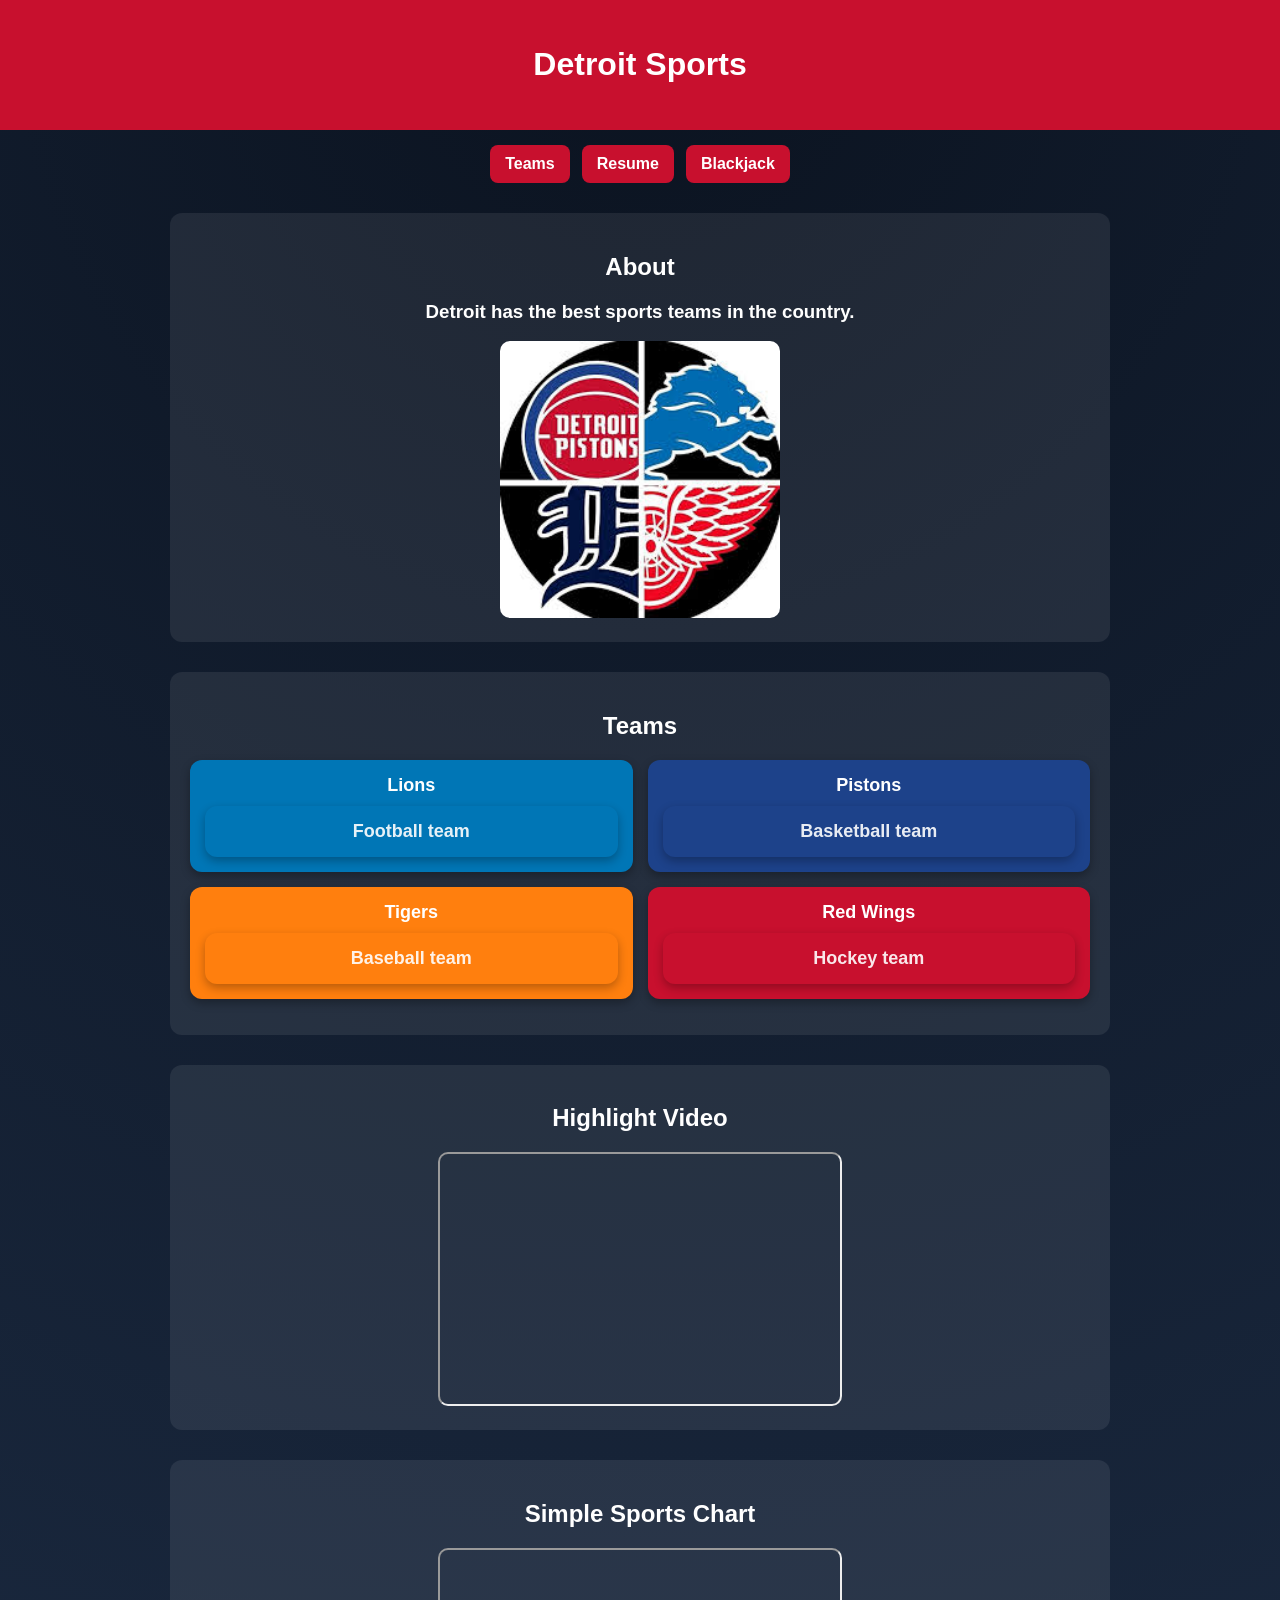
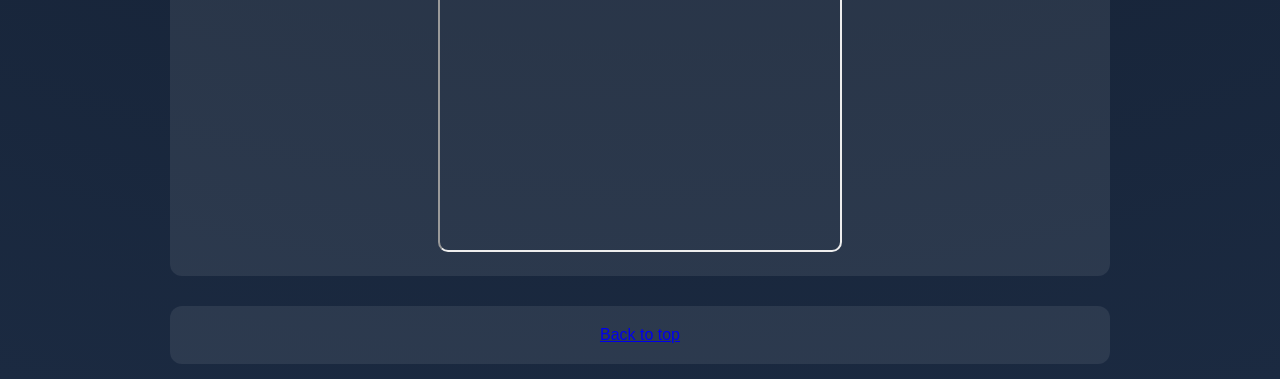
==== fromScratch.html @ 0b77a7d1 "Add files via upload" ====
<!DOCTYPE html>
<html>
<head>
  <link href="mystyle.css" rel="stylesheet">

    <title>Detroit Sports</title>
</head>

<body>

    <!-- Header -->
    <div class="header">
        <h1>Detroit Sports</h1>
    </div>

    <div class="nav">
    <a class="button" href="#teams">Teams</a>

    <a class="button" href="index.html">Resume</a>
    <a class="button" href="webapp.html">Blackjack</a>
</div>

    <!-- Intro -->
    <div class="box">
        <h2>About</h2>
        <h3>Detroit has the best sports teams in the country.</h3>
        <img src="detroit.jpeg" alt="All professional teams in detroit">
    </div>

    <!-- Teams (anchor) -->
    <div class="box" id="teams">
        <h2>Teams</h2>

        <ol>
            <li class="lions">Lions
        <ul>
        <li>Football team</li>
        </ul>
            </li>
            <li class="pistons">Pistons
    <ul>
        <li>Basketball team</li>
    </ul>
</li>

            <li class="tigers">Tigers
    <ul>
        <li>Baseball team</li>
    </ul>
</li>
<li class="redwings">Red Wings
    <ul>
        <li>Hockey team</li>
    </ul>
</li>
    </div>

    <!-- YouTube -->
    <div class="box">
        <h2>Highlight Video</h2>

        <iframe width="400" height="250"
        src="https://www.youtube.com/embed/dQw4w9WgXcQ"
        allowfullscreen>
        </iframe>
    </div>

    <!-- SIMPLE Tableau -->
    <div class="box">
        <h2>Simple Sports Chart</h2>

        <iframe 
        src="https://public.tableau.com/views/RegionalSampleWorkbook/Storms?:embed=y&:display_count=yes"
        width="400" height="300">
        </iframe>

    </div>

    <!-- Back link -->
    <div class="box">
        <a href="fromScratch.html">Back to top</a>
    </div>

</body>
</html>
---- mystyle.css ----
/* Background */
body {
    margin: 0;
    font-family: Arial, Helvetica, sans-serif;
    background: radial-gradient(circle at top, #0b1320, #1b2a41);
    color: white;

    display: flex;
    flex-direction: column;
    align-items: center;
}

/* Header */
.header {
    width: 100%;
    text-align: center;
    padding: 25px;
    background: #c8102e;
}

/* NAV */
.nav {
    display: flex;
    justify-content: center;
    gap: 12px;
    margin: 15px;
}

/* ALL BUTTONS RED */
.button {
    background: #c8102e;
    color: white;
    padding: 10px 15px;
    border-radius: 8px;
    text-decoration: none;
    font-weight: bold;
    transition: 0.2s;
}

.button:hover {
    transform: scale(1.05);
    opacity: 0.85;
}

/* BOXES */
.box {
    width: 75%;
    max-width: 900px;
    margin: 15px;
    padding: 20px;
    background: rgba(255, 255, 255, 0.08);
    border-radius: 12px;
    text-align: center;
}

/* IMAGE */
img {
    width: 280px;
    border-radius: 10px;
}

/* ========================= */
/* TEAMS GRID               */
/* ========================= */

#teams ol {
    list-style: none;
    padding: 0;
    display: grid;
    grid-template-columns: 1fr 1fr;
    gap: 15px;
}

/* base team card */
#teams li {
    padding: 15px;
    border-radius: 12px;
    font-size: 18px;
    font-weight: bold;
    text-align: center;
    box-shadow: 0 4px 10px rgba(0,0,0,0.3);
}

/* individual team colors */
.lions {
    background: #0076b6; /* blue */
}

.pistons {
    background: #1d428a; /* darker blue */
}

.tigers {
    background: #ff7f0e; /* orange */
}

.redwings {
    background: #c8102e; /* red */
}

/* nested list */
#teams ul {
    margin-top: 10px;
    padding: 0;
    list-style: none;
    font-weight: normal;
    font-size: 14px;
    opacity: 0.9;
}

/* iframe */
iframe {
    border-radius: 10px;
}
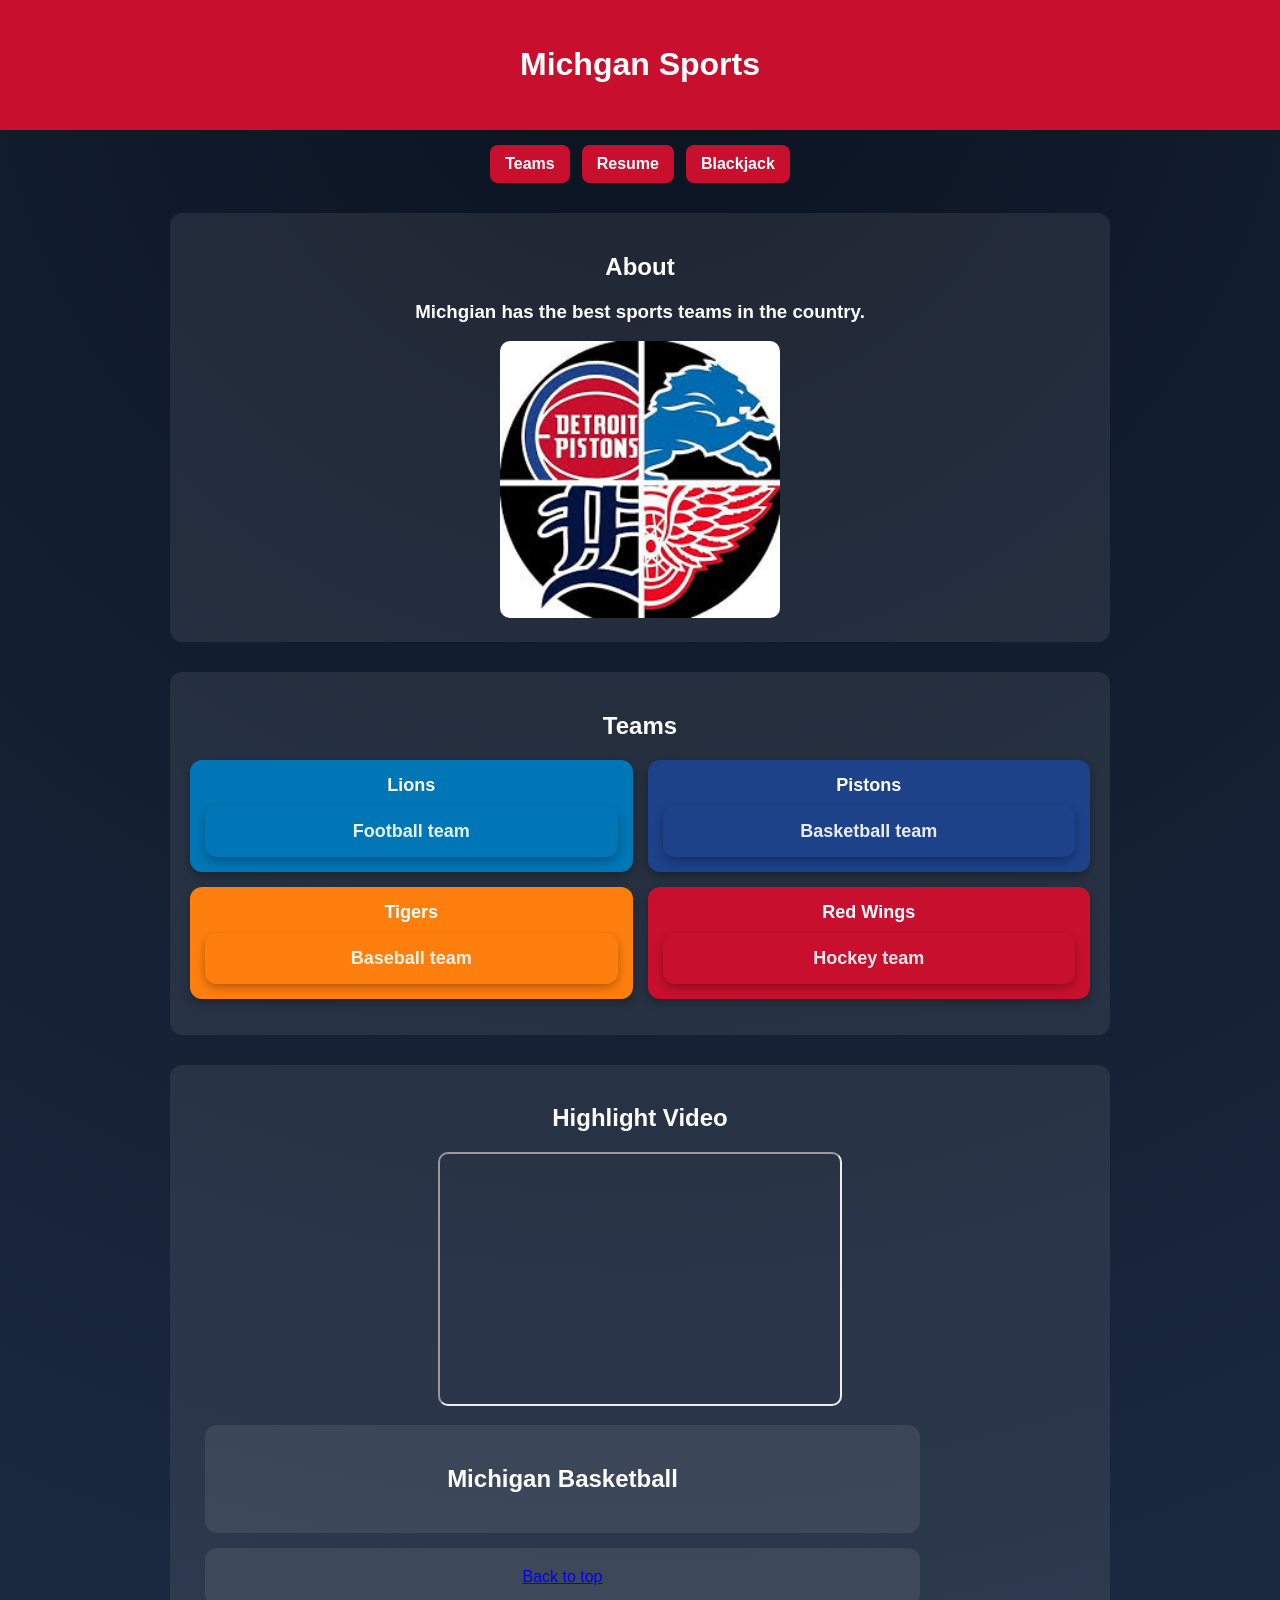
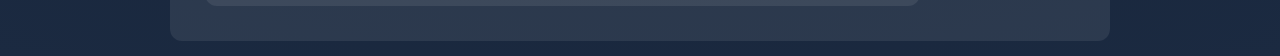
==== commit 9da0ab73: "Add files via upload" ====
--- a/fromScratch.html
+++ b/fromScratch.html
@@ -3,14 +3,14 @@
 <head>
   <link href="mystyle.css" rel="stylesheet">
 
-    <title>Detroit Sports</title>
+    <title>Michigan Sports</title>
 </head>
 
 <body>
 
     <!-- Header -->
     <div class="header">
-        <h1>Detroit Sports</h1>
+        <h1>Michgan Sports</h1>
     </div>
 
     <div class="nav">
@@ -23,7 +23,7 @@
     <!-- Intro -->
     <div class="box">
         <h2>About</h2>
-        <h3>Detroit has the best sports teams in the country.</h3>
+        <h3>Michgian has the best sports teams in the country.</h3>
         <img src="detroit.jpeg" alt="All professional teams in detroit">
     </div>
 
@@ -57,25 +57,20 @@
 
     <!-- YouTube -->
     <div class="box">
-        <h2>Highlight Video</h2>
+      <h2>Highlight Video</h2>
 
-        <iframe width="400" height="250"
-        src="https://www.youtube.com/embed/dQw4w9WgXcQ"
-        allowfullscreen>
-        </iframe>
-    </div>
+<iframe width="400" height="250"
+src="https://www.youtube.com/embed/hIdu0R9-fLU"
+allowfullscreen>
+</iframe>
 
     <!-- SIMPLE Tableau -->
     <div class="box">
-        <h2>Simple Sports Chart</h2>
+        <h2>Michigan Basketball</h2>
 
-        <iframe 
-        src="https://public.tableau.com/views/RegionalSampleWorkbook/Storms?:embed=y&:display_count=yes"
-        width="400" height="300">
-        </iframe>
+        <div class='tableauPlaceholder' id='viz1776716819221' style='position: relative'><noscript><a href='#'><img alt='2324vs2425 ' src='https:&#47;&#47;public.tableau.com&#47;static&#47;images&#47;7T&#47;7TD5TTHXG&#47;1_rss.png' style='border: none' /></a></noscript><object class='tableauViz'  style='display:none;'><param name='host_url' value='https%3A%2F%2Fpublic.tableau.com%2F' /> <param name='embed_code_version' value='3' /> <param name='path' value='shared&#47;7TD5TTHXG' /> <param name='toolbar' value='yes' /><param name='static_image' value='https:&#47;&#47;public.tableau.com&#47;static&#47;images&#47;7T&#47;7TD5TTHXG&#47;1.png' /> <param name='animate_transition' value='yes' /><param name='display_static_image' value='yes' /><param name='display_spinner' value='yes' /><param name='display_overlay' value='yes' /><param name='display_count' value='yes' /><param name='language' value='en-US' /></object></div>                <script type='text/javascript'>                    var divElement = document.getElementById('viz1776716819221');                    var vizElement = divElement.getElementsByTagName('object')[0];                    if ( divElement.offsetWidth > 800 ) { vizElement.style.width='900px';vizElement.style.height='1227px';} else if ( divElement.offsetWidth > 500 ) { vizElement.style.width='900px';vizElement.style.height='1227px';} else { vizElement.style.width='100%';vizElement.style.height='1327px';}                     var scriptElement = document.createElement('script');                    scriptElement.src = 'https://public.tableau.com/javascripts/api/viz_v1.js';                    vizElement.parentNode.insertBefore(scriptElement, vizElement);                </script>
 
     </div>
-
     <!-- Back link -->
     <div class="box">
         <a href="fromScratch.html">Back to top</a>
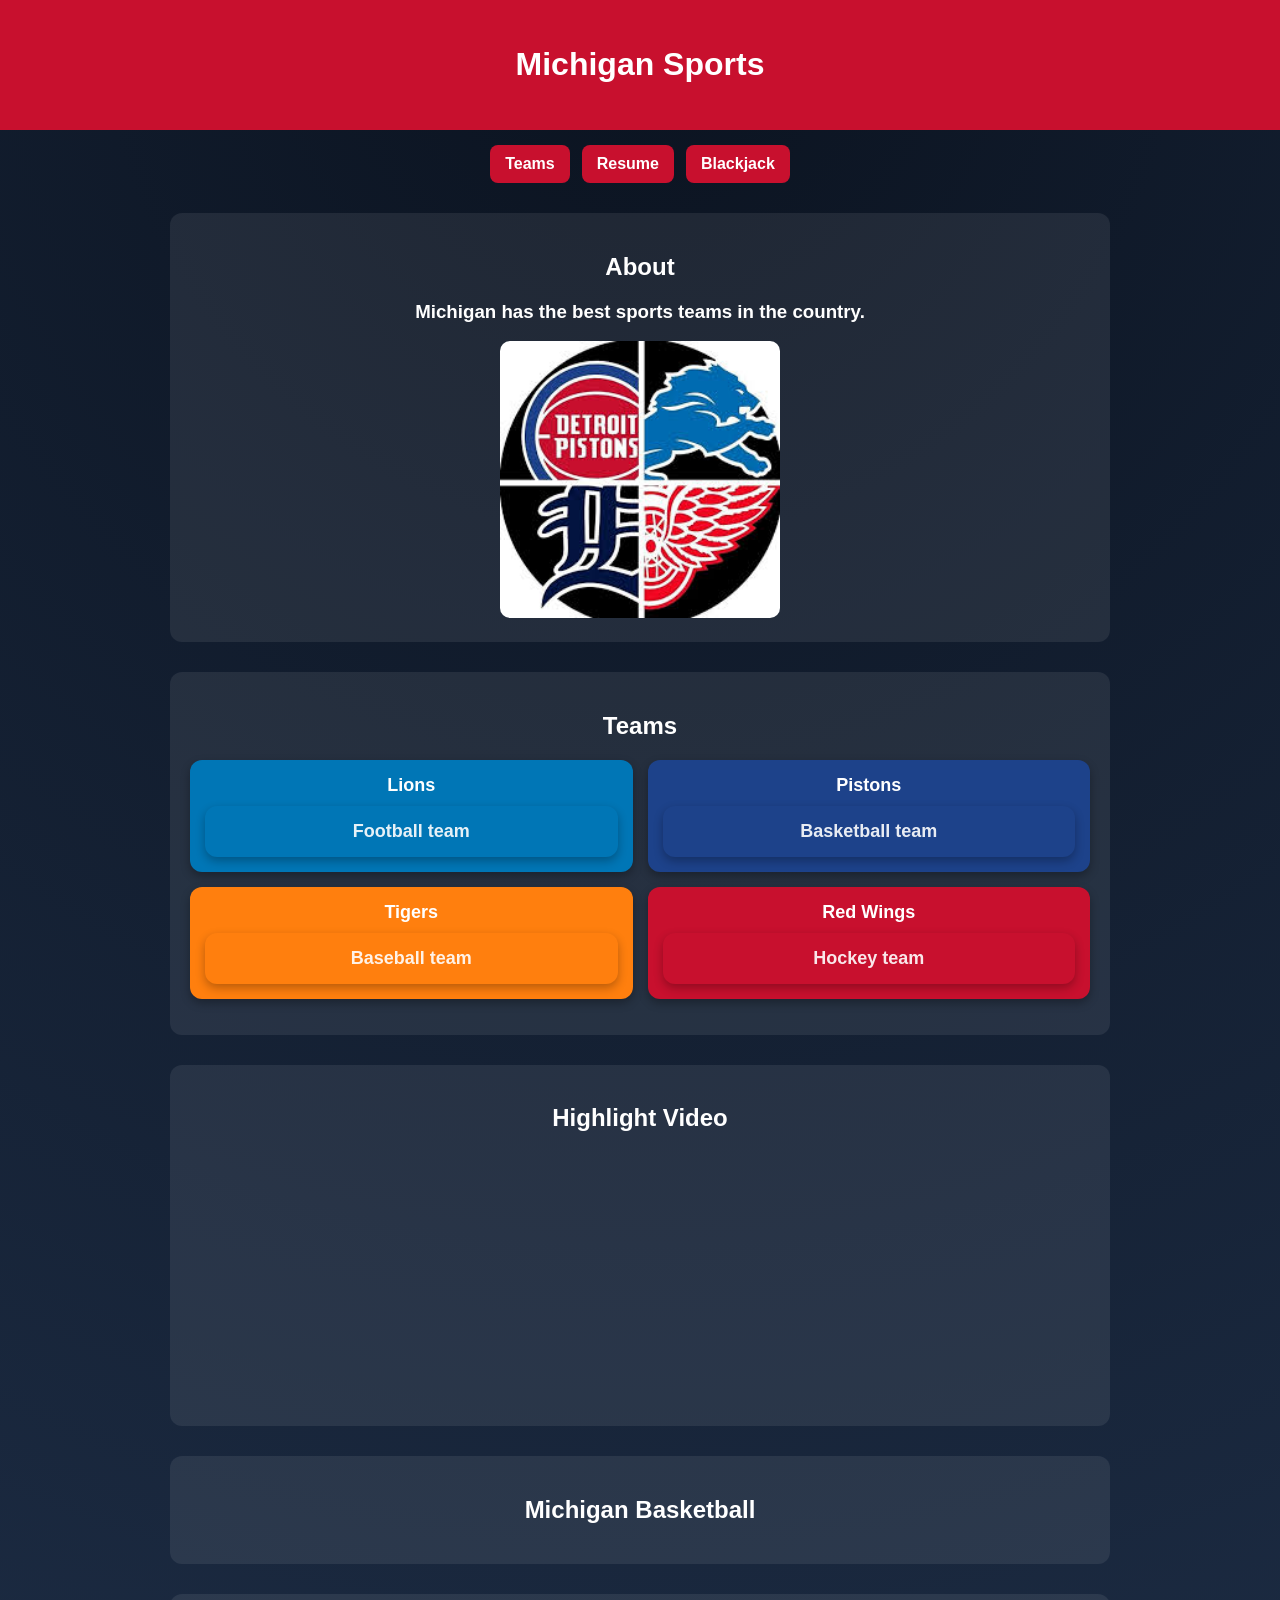
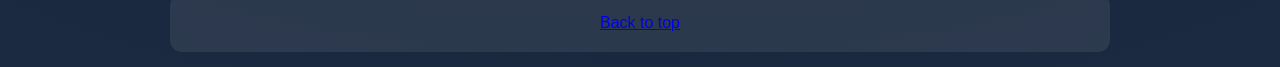
==== commit 3047f9f4: "Add files via upload" ====
--- a/fromScratch.html
+++ b/fromScratch.html
@@ -2,78 +2,97 @@
 <html>
 <head>
   <link href="mystyle.css" rel="stylesheet">
-
-    <title>Michigan Sports</title>
+  <title>Michigan Sports</title>
 </head>
 
 <body>
 
     <!-- Header -->
     <div class="header">
-        <h1>Michgan Sports</h1>
+        <h1>Michigan Sports</h1>
     </div>
 
     <div class="nav">
-    <a class="button" href="#teams">Teams</a>
-
-    <a class="button" href="index.html">Resume</a>
-    <a class="button" href="webapp.html">Blackjack</a>
-</div>
+        <a class="button" href="#teams">Teams</a>
+        <a class="button" href="index.html">Resume</a>
+        <a class="button" href="webapp.html">Blackjack</a>
+    </div>
 
     <!-- Intro -->
     <div class="box">
         <h2>About</h2>
-        <h3>Michgian has the best sports teams in the country.</h3>
-        <img src="detroit.jpeg" alt="All professional teams in detroit">
+        <h3>Michigan has the best sports teams in the country.</h3>
+        <img src="detroit.jpeg" alt="All professional teams in Detroit">
     </div>
 
-    <!-- Teams (anchor) -->
+    <!-- Teams -->
     <div class="box" id="teams">
         <h2>Teams</h2>
-
         <ol>
             <li class="lions">Lions
-        <ul>
-        <li>Football team</li>
-        </ul>
+                <ul><li>Football team</li></ul>
             </li>
             <li class="pistons">Pistons
-    <ul>
-        <li>Basketball team</li>
-    </ul>
-</li>
-
+                <ul><li>Basketball team</li></ul>
+            </li>
             <li class="tigers">Tigers
-    <ul>
-        <li>Baseball team</li>
-    </ul>
-</li>
-<li class="redwings">Red Wings
-    <ul>
-        <li>Hockey team</li>
-    </ul>
-</li>
+                <ul><li>Baseball team</li></ul>
+            </li>
+            <li class="redwings">Red Wings
+                <ul><li>Hockey team</li></ul>
+            </li>
+        </ol>
     </div>
 
     <!-- YouTube -->
     <div class="box">
-      <h2>Highlight Video</h2>
+        <h2>Highlight Video</h2>
+        <iframe width="400" height="250"
+            src="https://www.youtube.com/embed/hIdu0R9-fLU"
+            frameborder="0"
+            allowfullscreen>
+        </iframe>
+    </div>
 
-<iframe width="400" height="250"
-src="https://www.youtube.com/embed/hIdu0R9-fLU"
-allowfullscreen>
-</iframe>
-
-    <!-- SIMPLE Tableau -->
+    <!-- Tableau -->
     <div class="box">
         <h2>Michigan Basketball</h2>
 
-        <div class='tableauPlaceholder' id='viz1776716819221' style='position: relative'><noscript><a href='#'><img alt='2324vs2425 ' src='https:&#47;&#47;public.tableau.com&#47;static&#47;images&#47;7T&#47;7TD5TTHXG&#47;1_rss.png' style='border: none' /></a></noscript><object class='tableauViz'  style='display:none;'><param name='host_url' value='https%3A%2F%2Fpublic.tableau.com%2F' /> <param name='embed_code_version' value='3' /> <param name='path' value='shared&#47;7TD5TTHXG' /> <param name='toolbar' value='yes' /><param name='static_image' value='https:&#47;&#47;public.tableau.com&#47;static&#47;images&#47;7T&#47;7TD5TTHXG&#47;1.png' /> <param name='animate_transition' value='yes' /><param name='display_static_image' value='yes' /><param name='display_spinner' value='yes' /><param name='display_overlay' value='yes' /><param name='display_count' value='yes' /><param name='language' value='en-US' /></object></div>                <script type='text/javascript'>                    var divElement = document.getElementById('viz1776716819221');                    var vizElement = divElement.getElementsByTagName('object')[0];                    if ( divElement.offsetWidth > 800 ) { vizElement.style.width='900px';vizElement.style.height='1227px';} else if ( divElement.offsetWidth > 500 ) { vizElement.style.width='900px';vizElement.style.height='1227px';} else { vizElement.style.width='100%';vizElement.style.height='1327px';}                     var scriptElement = document.createElement('script');                    scriptElement.src = 'https://public.tableau.com/javascripts/api/viz_v1.js';                    vizElement.parentNode.insertBefore(scriptElement, vizElement);                </script>
+        <div class='tableauPlaceholder' id='viz1776716819221' style='position: relative'>
+            <noscript>
+                <a href='#'>
+                    <img alt='Tableau Viz'
+                        src='https://public.tableau.com/static/images/7T/7TD5TTHXG/1_rss.png'
+                        style='border: none' />
+                </a>
+            </noscript>
 
+            <object class='tableauViz' style='display:none;'>
+                <param name='host_url' value='https://public.tableau.com/' />
+                <param name='embed_code_version' value='3' />
+                <param name='path' value='shared/7TD5TTHXG' />
+                <param name='toolbar' value='yes' />
+                <param name='static_image'
+                    value='https://public.tableau.com/static/images/7T/7TD5TTHXG/1.png' />
+            </object>
+        </div>
+
+        <script type='text/javascript'>
+            var divElement = document.getElementById('viz1776716819221');
+            var vizElement = divElement.getElementsByTagName('object')[0];
+
+            vizElement.style.width = '100%';
+            vizElement.style.height = '600px';
+
+            var scriptElement = document.createElement('script');
+            scriptElement.src = 'https://public.tableau.com/javascripts/api/viz_v1.js';
+            vizElement.parentNode.insertBefore(scriptElement, vizElement);
+        </script>
     </div>
+
     <!-- Back link -->
     <div class="box">
-        <a href="fromScratch.html">Back to top</a>
+        <a href="#top">Back to top</a>
     </div>
 
 </body>
